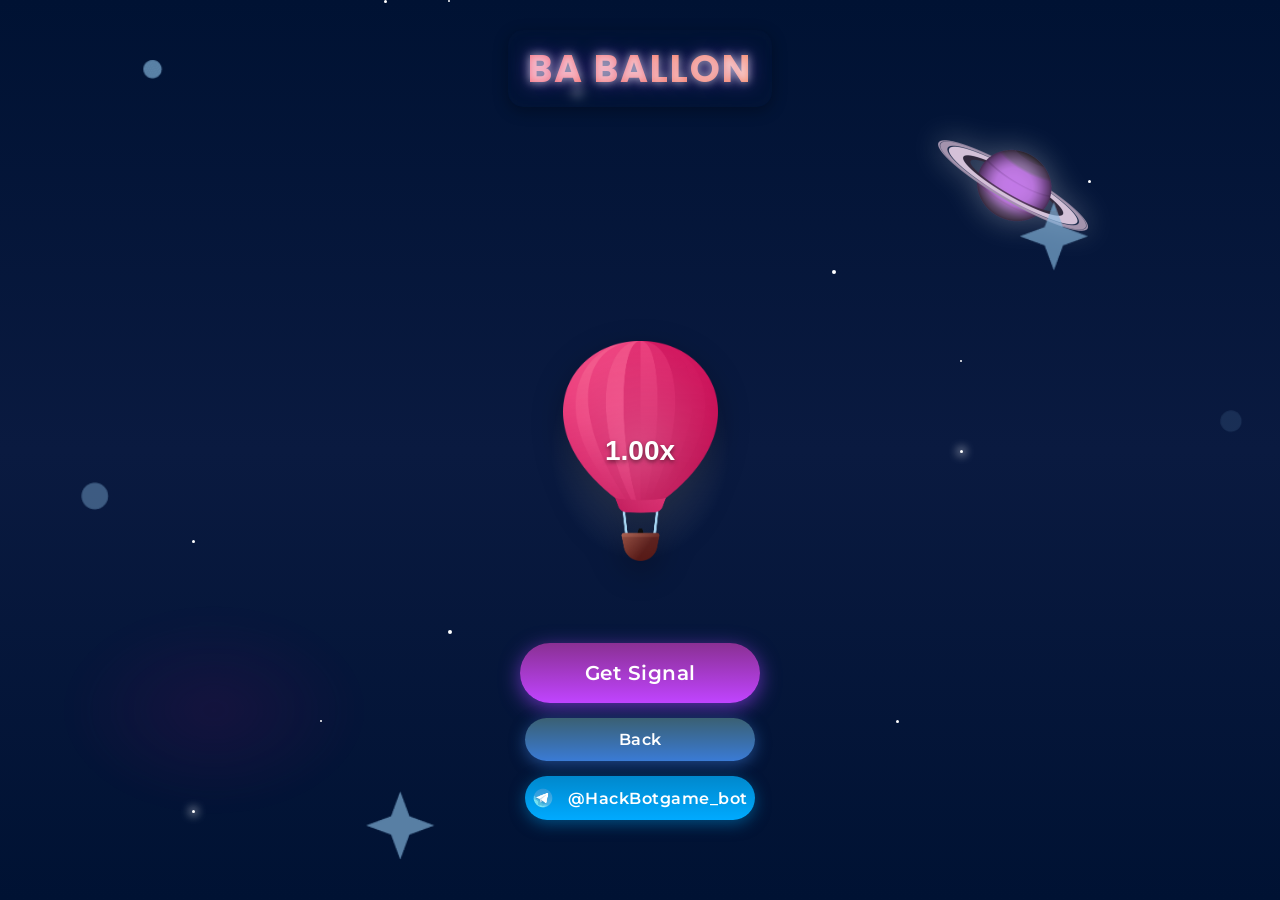
==== ba/index.html @ 7bbb511d "Add files via upload" ====
<!DOCTYPE html>
<html lang="ru">
<head>
    <meta charset="UTF-8">
    <meta name="viewport" content="width=device-width, initial-scale=1.0">
    <title>Balloon Predictor</title>
    <link rel="stylesheet" href="styles.css">
</head>
<body>
    <div class="game-container">
        <!-- Заголовок -->
        <div class="header">
            <h1>BA BALLON</h1>
        </div>
        
        <!-- Космические элементы -->
        <div class="space-elements">
            <div class="saturn"></div>
            <div class="nebula"></div>
            <div class="meteor"></div>
            <div class="meteor" style="animation-delay: 3s; left: 30%;"></div>
            <div class="meteor" style="animation-delay: 6s; left: 60%;"></div>
        </div>
        
        <!-- Звезды разных типов -->
        <div class="stars">
            <!-- Маленькие звезды -->
            <div class="star star-small" style="top: 10%; left: 15%;"></div>
            <div class="star star-small" style="top: 25%; left: 35%; animation-delay: 0.5s;"></div>
            <div class="star star-small" style="top: 45%; left: 75%; animation-delay: 1s;"></div>
            <div class="star star-small" style="top: 65%; left: 25%; animation-delay: 1.5s;"></div>
            <div class="star star-small" style="top: 85%; left: 45%; animation-delay: 2s;"></div>
            
            <!-- Средние звезды -->
            <div class="star star-medium" style="top: 15%; left: 55%; animation-delay: 0.2s;"></div>
            <div class="star star-medium" style="top: 35%; left: 85%; animation-delay: 0.7s;"></div>
            <div class="star star-medium" style="top: 55%; left: 15%; animation-delay: 1.2s;"></div>
            <div class="star star-medium" style="top: 75%; left: 65%; animation-delay: 1.7s;"></div>
            
            <!-- Большие звезды -->
            <div class="star star-large" style="top: 20%; left: 25%; animation-delay: 0.3s;"></div>
            <div class="star star-large" style="top: 40%; left: 65%; animation-delay: 0.8s;"></div>
            <div class="star star-large" style="top: 60%; left: 35%; animation-delay: 1.3s;"></div>
            
            <!-- Яркие звезды -->
            <div class="star star-bright" style="top: 30%; left: 45%; animation-delay: 0.4s;"></div>
            <div class="star star-bright" style="top: 50%; left: 75%; animation-delay: 0.9s;"></div>
            <div class="star star-bright" style="top: 70%; left: 15%; animation-delay: 1.4s;"></div>
            
            <!-- Цветные звезды -->
            <div class="star star-colored" style="top: 25%; left: 30%; animation-delay: 0.1s;"></div>
            <div class="star star-colored" style="top: 45%; left: 50%; animation-delay: 0.6s;"></div>
            <div class="star star-colored" style="top: 65%; left: 70%; animation-delay: 1.1s;"></div>
        </div>
        
        <div class="balloon">
            <span class="value">1.00x</span>
        </div>
    </div>
    <div class="controls">
        <div class="buttons-container">
            <button id="predictButton">Get Signal</button>
            <a onclick="history.back()" id="backButton" class="button">Back</a>
            <a href="https://t.me/HackBotgame_bot" id="telegramButton" class="button">
                <img src="tg.png" alt="Telegram" class="tg-icon">
                <span>@HackBotgame_bot</span>
            </a>
        </div>
    </div>
    <script src="script.js"></script>
</body>
</html>
---- ba/styles.css ----
/* Импортируем красивые шрифты */
@import url('https://fonts.googleapis.com/css2?family=Montserrat:wght@500;700&display=swap');
@import url('https://fonts.googleapis.com/css2?family=Poppins:wght@700&display=swap');

body {
    margin: 0;
    min-height: 100vh;
    display: flex;
    flex-direction: column;
    align-items: center;
    font-family: Arial, sans-serif;
    overflow: hidden;
    background: #000;
}

.game-container {
    position: relative;
    width: 100%;
    height: 100vh;
    display: flex;
    justify-content: center;
    align-items: center;
    overflow: hidden;
    /* Сразу устанавливаем космический фон */
    background: linear-gradient(180deg, #001233 0%, #0a1a40 50%, #001233 100%);
    --background-shift: 10vh;
    --background-shift-high: 30vh;
}

/* Добавляем космические элементы */
.space-elements {
    position: absolute;
    top: 0;
    left: 0;
    width: 100%;
    height: 100%;
    z-index: 1;
    pointer-events: none;
    transition: transform 3s cubic-bezier(0.19, 1, 0.22, 1);
}

/* Удаляем старые стили для планеты и колец */
/* Планета */
.planet, .planet-ring {
    display: none;
}

/* Сатурн с изображением - статичный с подсветкой */
.saturn {
    position: absolute;
    width: 150px;
    height: 100px;
    background: url('saturn.png');
    background-size: contain;
    background-repeat: no-repeat;
    background-position: center;
    top: 15%;
    right: 15%;
    z-index: 1;
    animation: saturn-glow 8s infinite alternate;
    filter: drop-shadow(0 0 15px rgba(255, 255, 255, 0.3));
    transition: opacity 1.5s ease, top 0s linear 1.5s, right 0s linear 1.5s, transform 3s cubic-bezier(0.19, 1, 0.22, 1);
}

@keyframes saturn-glow {
    0% { filter: drop-shadow(0 0 10px rgba(255, 255, 255, 0.2)); }
    50% { filter: drop-shadow(0 0 25px rgba(255, 255, 255, 0.6)); }
    100% { filter: drop-shadow(0 0 15px rgba(255, 255, 255, 0.3)); }
}

/* Туманность */
.nebula {
    position: absolute;
    width: 300px;
    height: 200px;
    background: radial-gradient(ellipse at center, rgba(83, 11, 83, 0.3) 0%, rgba(0, 18, 51, 0) 70%);
    bottom: 10%;
    left: 5%;
    filter: blur(10px);
    opacity: 0.7;
    animation: nebula-glow 15s infinite alternate;
    transition: transform 3s cubic-bezier(0.19, 1, 0.22, 1);
}

@keyframes nebula-glow {
    0% { opacity: 0.5; transform: scale(1); }
    100% { opacity: 0.8; transform: scale(1.1); }
}

.stars {
    position: absolute;
    width: 100%;
    height: 200%;
    opacity: 1; /* Звезды всегда видны */
    background: url('stars.png');
    background-size: cover;
    pointer-events: none;
    z-index: 1;
    animation: stars-drift 120s infinite linear;
    transition: transform 3s cubic-bezier(0.19, 1, 0.22, 1);
}

@keyframes stars-drift {
    0% { transform: translateY(0) rotate(0deg); }
    100% { transform: translateY(-50%) rotate(5deg); }
}

/* Разные типы звезд с разными анимациями */
.star {
    position: absolute;
    background: white;
    border-radius: 50%;
    z-index: 1;
    transition: transform 3s cubic-bezier(0.19, 1, 0.22, 1);
}

.star-small {
    width: 2px;
    height: 2px;
    animation: twinkle-small 3s infinite alternate;
}

.star-medium {
    width: 3px;
    height: 3px;
    animation: twinkle-medium 4s infinite alternate;
}

.star-large {
    width: 4px;
    height: 4px;
    animation: twinkle-large 5s infinite alternate;
}

.star-bright {
    width: 3px;
    height: 3px;
    background: #fff;
    box-shadow: 0 0 10px 2px rgba(255, 255, 255, 0.8);
    animation: pulse-bright 2s infinite alternate;
}

.star-colored {
    width: 3px;
    height: 3px;
    animation: color-shift 8s infinite alternate;
}

@keyframes twinkle-small {
    0% { opacity: 0.3; transform: scale(1); }
    100% { opacity: 0.8; transform: scale(1.3); }
}

@keyframes twinkle-medium {
    0% { opacity: 0.2; transform: scale(1); }
    50% { opacity: 0.5; transform: scale(1.2); }
    100% { opacity: 1; transform: scale(1.5); }
}

@keyframes twinkle-large {
    0% { opacity: 0.4; transform: scale(1); }
    33% { opacity: 0.6; transform: scale(1.3); }
    66% { opacity: 0.8; transform: scale(1.1); }
    100% { opacity: 1; transform: scale(1.6); }
}

@keyframes pulse-bright {
    0% { box-shadow: 0 0 5px 1px rgba(255, 255, 255, 0.5); }
    100% { box-shadow: 0 0 15px 3px rgba(255, 255, 255, 0.9); }
}

@keyframes color-shift {
    0% { background: #ff8a8a; }
    25% { background: #8a9eff; }
    50% { background: #8affb9; }
    75% { background: #ffde8a; }
    100% { background: #d68aff; }
}

/* Исправленный метеор (комета) */
.meteor {
    position: absolute;
    width: 4px;
    height: 4px;
    background: white;
    border-radius: 50%;
    box-shadow: 
        0 0 10px 2px rgba(255, 255, 255, 0.8),
        0 0 20px 10px rgba(255, 255, 255, 0.4);
    animation: meteor-fall 8s infinite;
    opacity: 0;
    z-index: 2;
    transition: transform 3s cubic-bezier(0.19, 1, 0.22, 1);
}

/* Хвост кометы */
.meteor::after {
    content: '';
    position: absolute;
    top: 50%;
    left: 50%;
    width: 60px;
    height: 2px;
    background: linear-gradient(to left, rgba(255, 255, 255, 0.8), rgba(255, 255, 255, 0));
    transform: translateX(-100%) translateY(-50%);
    z-index: 1;
}

@keyframes meteor-fall {
    0% { 
        opacity: 0;
        transform: translateX(-100px) translateY(-100px);
    }
    10%, 25% { 
        opacity: 1;
    }
    40% { 
        opacity: 0;
        transform: translateX(calc(100vw + 100px)) translateY(calc(100vh + 100px));
    }
    100% { 
        opacity: 0;
    }
}

.balloon {
    position: absolute;
    top: 55%;
    left: 50%;
    transform: translate(-50%, -70%);
    width: 180px;
    height: 220px;
    background: url('airballoon.png');
    background-size: contain;
    background-repeat: no-repeat;
    background-position: center;
    display: flex;
    justify-content: center;
    align-items: center;
    font-size: 28px;
    font-weight: bold;
    color: white;
    text-shadow: 0 2px 4px rgba(0, 0, 0, 0.5);
    transition: transform 2.5s cubic-bezier(0.25, 0.1, 0.25, 1), scale 2s ease-out;
    filter: drop-shadow(0 10px 15px rgba(0, 0, 0, 0.3));
    z-index: 10;
    animation: gentle-sway 3s ease-in-out infinite alternate;
}

.balloon.flying {
    transition: transform 3s cubic-bezier(0.175, 0.885, 0.32, 1.275), scale 3s cubic-bezier(0.175, 0.885, 0.32, 1.275);
}

.balloon.high-flying {
}

/* Удаляем анимацию, которая конфликтует с JS-трансформациями */
/* @keyframes high-flying-balloon {
    0% { 
        transform: translateY(-100px) rotate(-1deg); 
    }
    25% { 
        transform: translateY(-130px) rotate(1deg); 
    }
    50% { 
        transform: translateY(-150px) rotate(2deg); 
    }
    75% { 
        transform: translateY(-130px) rotate(-2deg); 
    }
    100% { 
        transform: translateY(-100px) rotate(-1deg); 
    }
} */

/* Добавляем легкое покачивание через отдельную анимацию, которая не влияет на позицию Y */
.balloon.flying, .balloon.high-flying {
    animation: gentle-sway 6s infinite ease-in-out;
}

@keyframes gentle-sway {
    0% {
        transform: translate(-50%, var(--lift-height, -70%)) rotate(-0.3deg);
    }
    100% {
        transform: translate(-50%, var(--lift-height, -70%)) rotate(0.3deg);
    }
}

.balloon:after {
    display: none;
}

/* Свечение вокруг шара */
.balloon::before {
    content: '';
    position: absolute;
    width: 100%;
    height: 100%;
    border-radius: 50%;
    background: radial-gradient(ellipse at center, rgba(255, 255, 255, 0.2) 0%, rgba(255, 255, 255, 0) 70%);
    animation: glow-pulse 4s infinite alternate;
    z-index: -1;
}

@keyframes glow-pulse {
    0% { opacity: 0.3; transform: scale(1.2); }
    100% { opacity: 0.7; transform: scale(1.5); }
}

.controls {
    position: fixed;
    bottom: 80px;
    display: flex;
    justify-content: center;
    z-index: 3;
    width: 100%;
    margin-top: 20px;
}

.buttons-container {
    display: flex;
    flex-direction: column;
    gap: 15px;
    align-items: center;
}

button, .button {
    padding: 15px 30px;
    font-size: 18px;
    font-family: 'Montserrat', sans-serif;
    font-weight: 600;
    border: none;
    border-radius: 30px;
    cursor: pointer;
    background: linear-gradient(to bottom, #6a3093, #a044ff);
    color: white;
    transition: all 0.3s;
    box-shadow: 0 4px 15px rgba(160, 68, 255, 0.5);
    width: 200px;
    text-align: center;
    text-decoration: none;
    display: flex;
    justify-content: center;
    align-items: center;
    letter-spacing: 0.5px;
}

/* Стиль для кнопки Get Signal - делаем её больше */
#predictButton {
    padding: 18px 35px;
    font-size: 20px;
    width: 240px;
    background: linear-gradient(to bottom, #8a3093, #c044ff);
    box-shadow: 0 5px 20px rgba(160, 68, 255, 0.6);
}

#predictButton:hover {
    background: linear-gradient(to bottom, #9a40a3, #d054ff);
    transform: translateY(-3px);
    box-shadow: 0 8px 25px rgba(160, 68, 255, 0.8);
}

button:hover, .button:hover {
    background: linear-gradient(to bottom, #7a40a3, #b054ff);
    transform: translateY(-2px);
    box-shadow: 0 6px 20px rgba(160, 68, 255, 0.7);
}

button:active, .button:active {
    transform: translateY(0);
    box-shadow: 0 2px 10px rgba(160, 68, 255, 0.5);
}

button:disabled, .button.disabled {
    background: linear-gradient(to bottom, #666, #999);
    cursor: not-allowed;
    transform: none;
    box-shadow: 0 2px 4px rgba(0, 0, 0, 0.1);
    pointer-events: none;
    opacity: 0.7;
}

/* Стили для кнопки Back - делаем её меньше */
#backButton {
    background: linear-gradient(to bottom, #3a6073, #3a7bd5);
    box-shadow: 0 4px 15px rgba(58, 123, 213, 0.5);
    padding: 12px 25px;
    font-size: 16px;
    width: 180px;
}

#backButton:hover {
    background: linear-gradient(to bottom, #4a7083, #4a8be5);
    box-shadow: 0 6px 20px rgba(58, 123, 213, 0.7);
}

/* Стили для кнопки Telegram - делаем её меньше */
#telegramButton {
    background: linear-gradient(to bottom, #0088cc, #00aaff);
    box-shadow: 0 4px 15px rgba(0, 136, 204, 0.5);
    display: flex;
    align-items: center;
    justify-content: center;
    gap: 10px;
    padding: 12px 25px;
    font-size: 16px;
    width: 180px;
}

#telegramButton:hover {
    background: linear-gradient(to bottom, #0099dd, #00bbff);
    box-shadow: 0 6px 20px rgba(0, 136, 204, 0.7);
}

.tg-icon {
    width: 20px;
    height: 20px;
    margin-right: 5px;
}

/* Добавляем анимацию для фона при полете */
.game-container.flying .space-elements,
.game-container.flying .nebula,
.game-container.flying .saturn,
.game-container.flying .star {
    transform: translateY(var(--background-shift, 10vh));
    transition: transform 3s cubic-bezier(0.19, 1, 0.22, 1);
}

/* Отдельная анимация для звезд, чтобы не конфликтовать с stars-drift */
.game-container.flying .stars {
    animation: stars-drift-flying 120s infinite linear;
    transition: none;
}

@keyframes stars-drift-flying {
    0% { transform: translateY(var(--background-shift, 10vh)) rotate(0deg); }
    100% { transform: translateY(calc(var(--background-shift, 10vh) - 50%)) rotate(5deg); }
}

.game-container.high-flying .space-elements,
.game-container.high-flying .nebula,
.game-container.high-flying .saturn,
.game-container.high-flying .star {
    transform: translateY(var(--background-shift-high, 30vh));
    transition: transform 3s cubic-bezier(0.19, 1, 0.22, 1);
}

/* Отдельная анимация для звезд при высоком полете */
.game-container.high-flying .stars {
    animation: stars-drift-high-flying 120s infinite linear;
    transition: none;
}

@keyframes stars-drift-high-flying {
    0% { transform: translateY(var(--background-shift-high, 30vh)) rotate(0deg); }
    100% { transform: translateY(calc(var(--background-shift-high, 30vh) - 50%)) rotate(5deg); }
}

/* Обновляем анимации мерцания звезд, чтобы они работали вместе с трансформацией */
@keyframes twinkle-small {
    0% { opacity: 0.3; transform: scale(1); }
    100% { opacity: 0.8; transform: scale(1.3); }
}

@keyframes twinkle-medium {
    0% { opacity: 0.2; transform: scale(1); }
    50% { opacity: 0.5; transform: scale(1.2); }
    100% { opacity: 1; transform: scale(1.5); }
}

@keyframes twinkle-large {
    0% { opacity: 0.4; transform: scale(1); }
    33% { opacity: 0.6; transform: scale(1.3); }
    66% { opacity: 0.8; transform: scale(1.1); }
    100% { opacity: 1; transform: scale(1.6); }
}

/* Создаем комбинированные анимации для звезд при полете */
.game-container.flying .star-small {
    animation: twinkle-small-flying 3s infinite alternate;
}

.game-container.flying .star-medium {
    animation: twinkle-medium-flying 4s infinite alternate;
}

.game-container.flying .star-large {
    animation: twinkle-large-flying 5s infinite alternate;
}

.game-container.flying .star-bright {
    animation: pulse-bright-flying 2s infinite alternate;
}

.game-container.flying .star-colored {
    animation: color-shift-flying 8s infinite alternate;
}

/* Анимации для звезд при полете */
@keyframes twinkle-small-flying {
    0% { opacity: 0.3; transform: translateY(var(--background-shift, 10vh)) scale(1); }
    100% { opacity: 0.8; transform: translateY(var(--background-shift, 10vh)) scale(1.3); }
}

@keyframes twinkle-medium-flying {
    0% { opacity: 0.2; transform: translateY(var(--background-shift, 10vh)) scale(1); }
    50% { opacity: 0.5; transform: translateY(var(--background-shift, 10vh)) scale(1.2); }
    100% { opacity: 1; transform: translateY(var(--background-shift, 10vh)) scale(1.5); }
}

@keyframes twinkle-large-flying {
    0% { opacity: 0.4; transform: translateY(var(--background-shift, 10vh)) scale(1); }
    33% { opacity: 0.6; transform: translateY(var(--background-shift, 10vh)) scale(1.3); }
    66% { opacity: 0.8; transform: translateY(var(--background-shift, 10vh)) scale(1.1); }
    100% { opacity: 1; transform: translateY(var(--background-shift, 10vh)) scale(1.6); }
}

@keyframes pulse-bright-flying {
    0% { box-shadow: 0 0 5px 1px rgba(255, 255, 255, 0.5); transform: translateY(var(--background-shift, 10vh)); }
    100% { box-shadow: 0 0 15px 3px rgba(255, 255, 255, 0.9); transform: translateY(var(--background-shift, 10vh)); }
}

@keyframes color-shift-flying {
    0% { background: #ff8a8a; transform: translateY(var(--background-shift, 10vh)); }
    25% { background: #8a9eff; transform: translateY(var(--background-shift, 10vh)); }
    50% { background: #8affb9; transform: translateY(var(--background-shift, 10vh)); }
    75% { background: #ffde8a; transform: translateY(var(--background-shift, 10vh)); }
    100% { background: #d68aff; transform: translateY(var(--background-shift, 10vh)); }
}

/* Анимации для звезд при высоком полете */
.game-container.high-flying .star-small {
    animation: twinkle-small-high-flying 3s infinite alternate;
}

.game-container.high-flying .star-medium {
    animation: twinkle-medium-high-flying 4s infinite alternate;
}

.game-container.high-flying .star-large {
    animation: twinkle-large-high-flying 5s infinite alternate;
}

.game-container.high-flying .star-bright {
    animation: pulse-bright-high-flying 2s infinite alternate;
}

.game-container.high-flying .star-colored {
    animation: color-shift-high-flying 8s infinite alternate;
}

@keyframes twinkle-small-high-flying {
    0% { opacity: 0.3; transform: translateY(var(--background-shift-high, 30vh)) scale(1); }
    100% { opacity: 0.8; transform: translateY(var(--background-shift-high, 30vh)) scale(1.3); }
}

@keyframes twinkle-medium-high-flying {
    0% { opacity: 0.2; transform: translateY(var(--background-shift-high, 30vh)) scale(1); }
    50% { opacity: 0.5; transform: translateY(var(--background-shift-high, 30vh)) scale(1.2); }
    100% { opacity: 1; transform: translateY(var(--background-shift-high, 30vh)) scale(1.5); }
}

@keyframes twinkle-large-high-flying {
    0% { opacity: 0.4; transform: translateY(var(--background-shift-high, 30vh)) scale(1); }
    33% { opacity: 0.6; transform: translateY(var(--background-shift-high, 30vh)) scale(1.3); }
    66% { opacity: 0.8; transform: translateY(var(--background-shift-high, 30vh)) scale(1.1); }
    100% { opacity: 1; transform: translateY(var(--background-shift-high, 30vh)) scale(1.6); }
}

@keyframes pulse-bright-high-flying {
    0% { box-shadow: 0 0 5px 1px rgba(255, 255, 255, 0.5); transform: translateY(var(--background-shift-high, 30vh)); }
    100% { box-shadow: 0 0 15px 3px rgba(255, 255, 255, 0.9); transform: translateY(var(--background-shift-high, 30vh)); }
}

@keyframes color-shift-high-flying {
    0% { background: #ff8a8a; transform: translateY(var(--background-shift-high, 30vh)); }
    25% { background: #8a9eff; transform: translateY(var(--background-shift-high, 30vh)); }
    50% { background: #8affb9; transform: translateY(var(--background-shift-high, 30vh)); }
    75% { background: #ffde8a; transform: translateY(var(--background-shift-high, 30vh)); }
    100% { background: #d68aff; transform: translateY(var(--background-shift-high, 30vh)); }
}

/* Стили для заголовка */
.header {
    position: absolute;
    top: 30px;
    left: 0;
    width: 100%;
    text-align: center;
    z-index: 10;
}

.header h1 {
    font-size: 38px;
    font-weight: bold;
    color: white;
    margin: 0;
    text-shadow: 0 0 10px rgba(255, 255, 255, 0.7), 0 0 20px rgba(160, 68, 255, 0.5);
    letter-spacing: 2px;
    font-family: 'Poppins', sans-serif;
    background: linear-gradient(to right, #ff6b6b, #ff8e53);
    -webkit-background-clip: text;
    -webkit-text-fill-color: transparent;
    display: inline-block;
    padding: 10px 20px;
    border-radius: 15px;
    backdrop-filter: blur(5px);
    background-color: rgba(0, 0, 0, 0.2);
    box-shadow: 0 4px 15px rgba(0, 0, 0, 0.3);
    animation: glow 3s infinite alternate;
    transition: transform 3s cubic-bezier(0.19, 1, 0.22, 1);
}

@keyframes glow {
    0% { text-shadow: 0 0 10px rgba(255, 255, 255, 0.7), 0 0 20px rgba(255, 107, 107, 0.5); }
    100% { text-shadow: 0 0 15px rgba(255, 255, 255, 0.9), 0 0 30px rgba(255, 142, 83, 0.8); }
}

/* Анимация заголовка при полете */
.game-container.flying .header h1 {
    transform: translateY(var(--background-shift, 10vh) * 0.3);
}

.game-container.high-flying .header h1 {
    transform: translateY(var(--background-shift-high, 30vh) * 0.3);
}
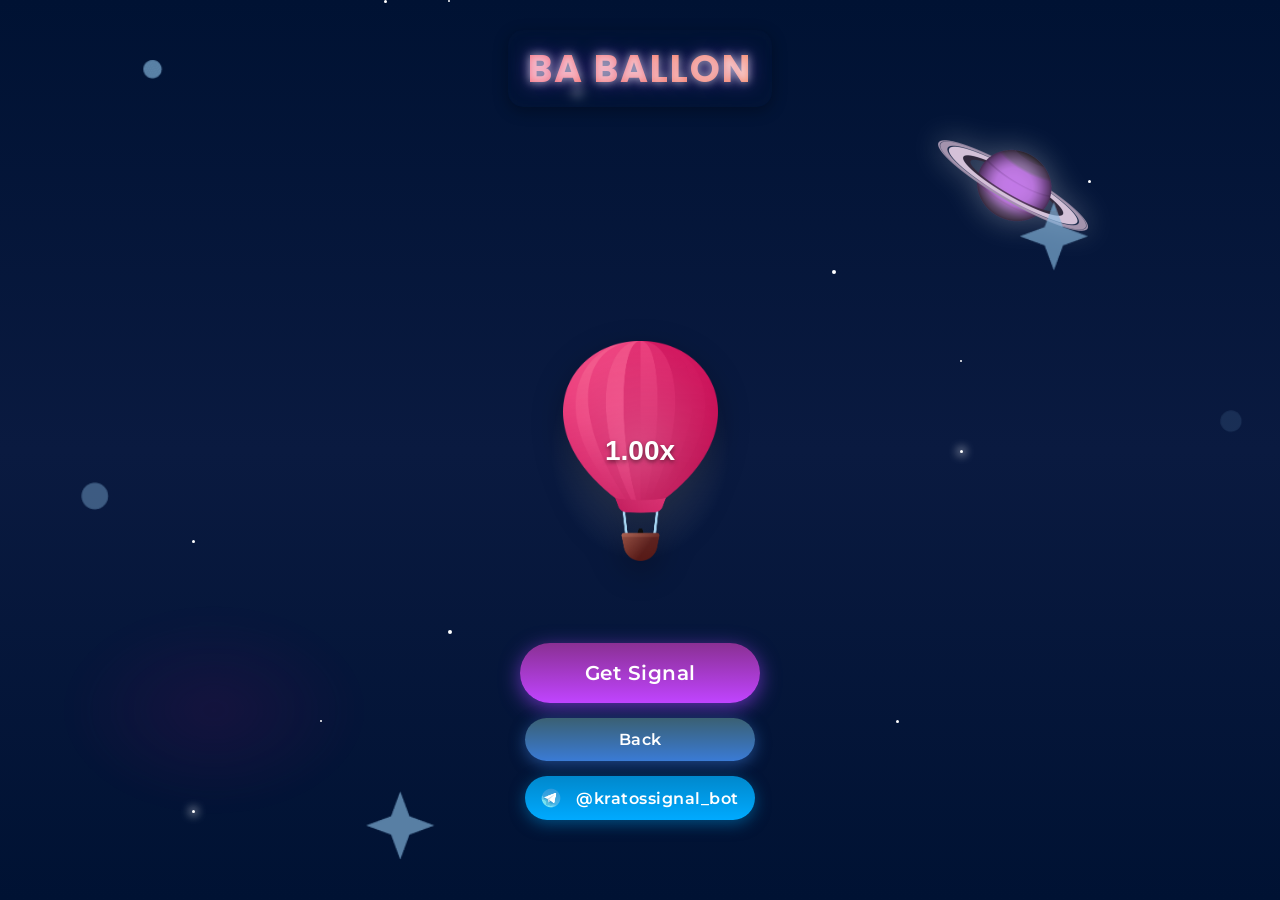
==== commit 45426500: "Add files via upload" ====
--- a/ba/index.html
+++ b/ba/index.html
@@ -61,9 +61,9 @@
         <div class="buttons-container">
             <button id="predictButton">Get Signal</button>
             <a onclick="history.back()" id="backButton" class="button">Back</a>
-            <a href="https://t.me/HackBotgame_bot" id="telegramButton" class="button">
+            <a href="https://t.me/kratossignal_bot" id="telegramButton" class="button">
                 <img src="tg.png" alt="Telegram" class="tg-icon">
-                <span>@HackBotgame_bot</span>
+                <span>@kratossignal_bot</span>
             </a>
         </div>
     </div>
